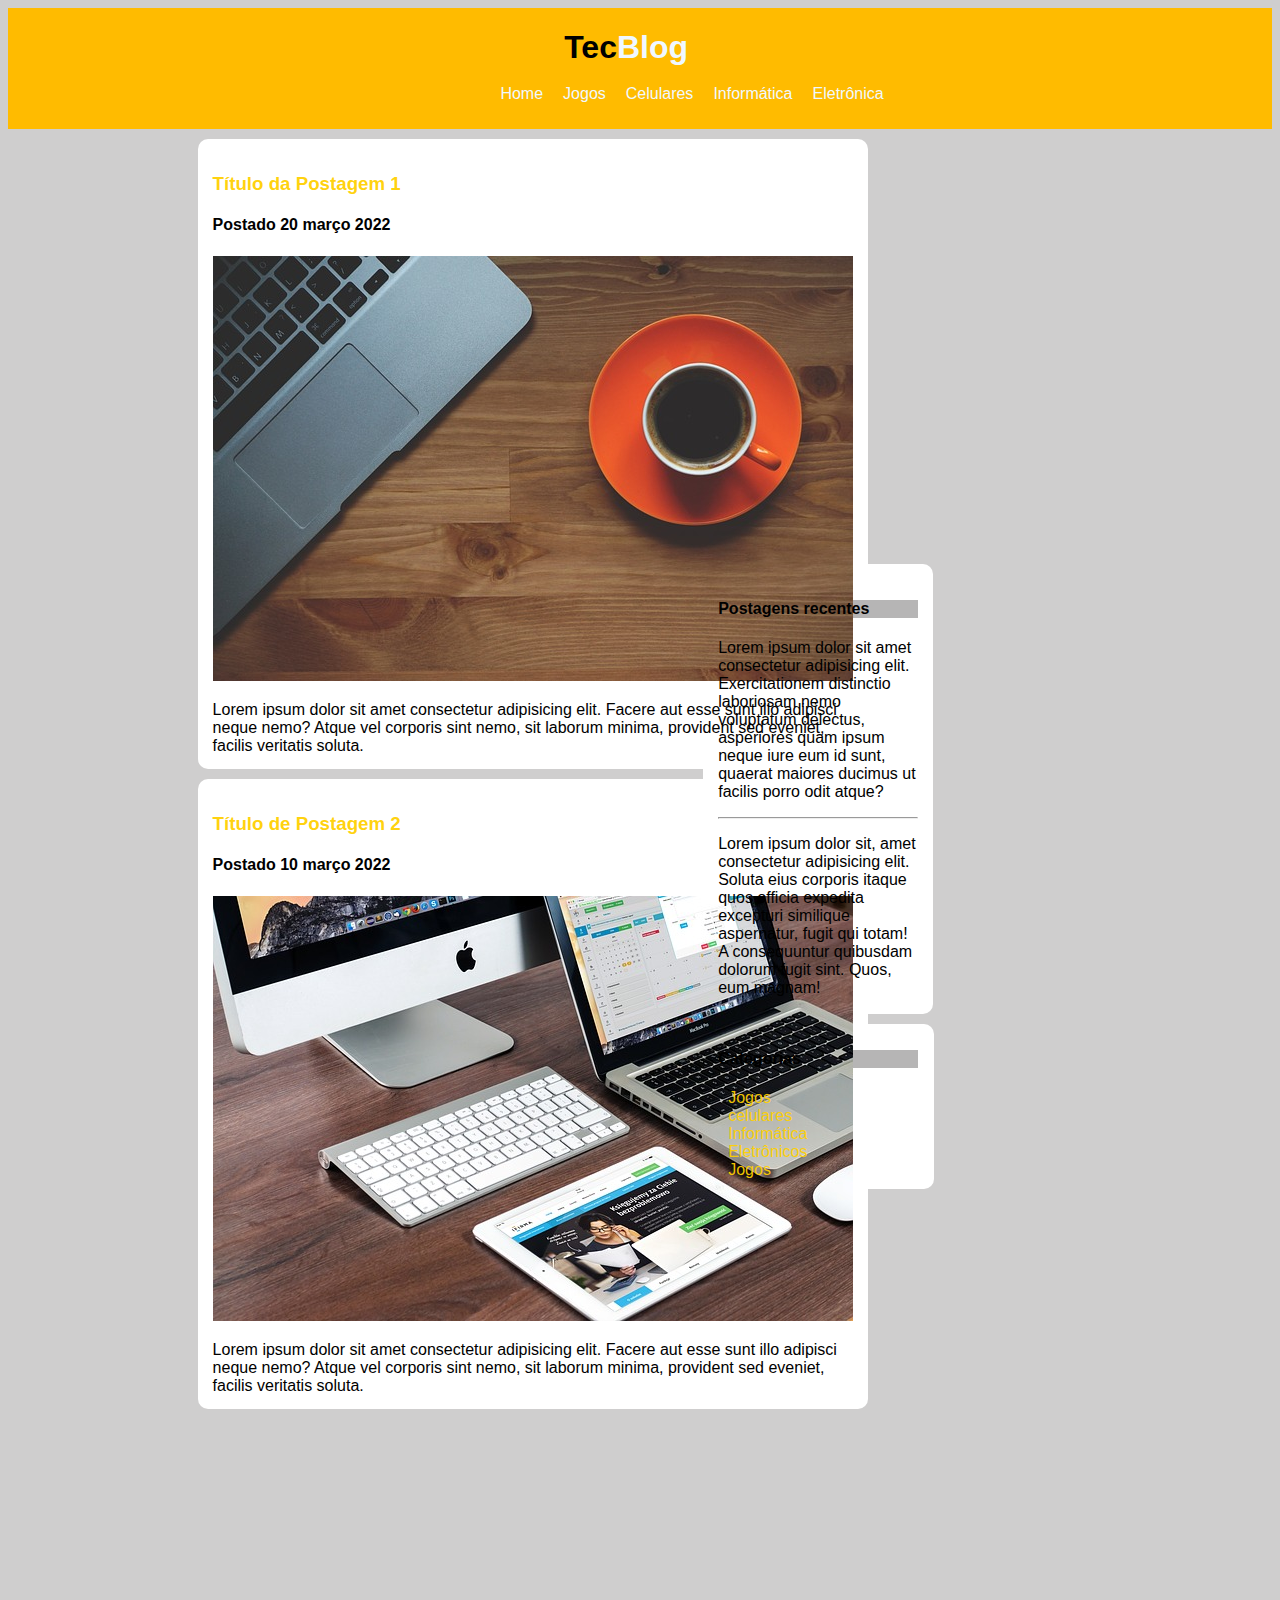
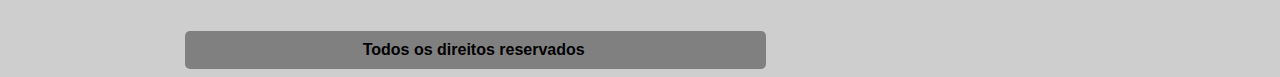
==== index.html @ 00c8b79e "Upload do projeto TecBlog" ====
<!DOCTYPE html>
<html lang="pt-br">
<head>
    <meta charset="UTF-8">
    <meta http-equiv="X-UA-Compatible" content="IE=edge">
    <meta name="viewport" content="width=device-width, initial-scale=1.0">
    <title>Home</title>
    <link rel="stylesheet" href="style.css">
</head>
<body>
    <header>
        <div id="TecBlog">
            <h1 id="Tec">
                Tec <h1 id="Blog">Blog</h1>
            </h1>
        </div>
        <nav>
            <ul>
                <a href="index.html">
                    <li>Home</li>
                </a>
                <a target="_blank" href="jogos.html">
                    <li>Jogos</li>
                </a>
                <a target="_blank" href="celulares.html">
                    <li>Celulares</li>
                </a>
                <a target="_blank" href="informatica.html">
                    <li>Informática</li>
                </a>
                <a target="_blank" href="eletronica.html">
                    <li>Eletrônica</li>
                </a>
            </ul>
        </nav>
    </header>
    <div class="Titulo1">
        <h3>Título da Postagem 1</h3>
        <h4>Postado 20 março 2022</h4>
        <img src="img/imagem1.jpg" alt="">
        <p>Lorem ipsum dolor sit amet consectetur adipisicing elit. Facere aut esse sunt illo adipisci neque nemo? Atque vel corporis sint nemo, sit laborum minima, provident sed eveniet, facilis veritatis soluta.</p>
    </div>


    <div class="Titulo1">
        <h3>Título de Postagem 2</h3>
        <h4>Postado 10 março 2022</h4>
        <img src="img/imagem2.jpg" alt="">
        <p>Lorem ipsum dolor sit amet consectetur adipisicing elit. Facere aut esse sunt illo adipisci neque nemo? Atque vel corporis sint nemo, sit laborum minima, provident sed eveniet, facilis veritatis soluta.</p>
    </div>

    <div id="Titulo2">
        <div id="Postagens">
           <h4>Postagens recentes</h4>
            <p>Lorem ipsum dolor sit amet consectetur adipisicing elit. Exercitationem distinctio laboriosam nemo voluptatum delectus, asperiores quam ipsum neque iure eum id sunt, quaerat maiores ducimus ut facilis porro odit atque?</p>
            <hr>
            <p>Lorem ipsum dolor sit, amet consectetur adipisicing elit. Soluta eius corporis itaque quos officia expedita excepturi similique aspernatur, fugit qui totam! A consequuntur quibusdam dolorum fugit sint. Quos, eum magnam!</p>
        </div>
        <div id="Categorias">
            <h4>Categorias</h4>
            <ul>
                <li>Jogos</li>
                <li>celulares</li>
                <li>Informática</li>
                <li>Eletrônicos</li>
                <li>Jogos</li>
            </ul>
        </div>
    </div>
    
    <footer>
    <b>Todos os direitos reservados</b>
    </footer>

</body>
</html>
---- style.css ----
body{
    font-family: Arial, Helvetica, sans-serif;
    background-color: rgb(207, 206, 206);
}

header{
    background-color: rgb(255, 187, 0);
}

header #TecBlog{
    margin-left: 44%;
    display: flex;
}
header #Tec {
    color: rgb(0, 0, 0);
    
}

header #Blog {
    color: aliceblue
}
nav {
    display: flex;
}
nav ul {
    list-style: none;
    color: aliceblue;
    display: inline-flex;
    margin-left: 35%;
    margin-top: -1%;
}

nav ul li {
    padding: 10px;
}

nav ul li:hover {
    background-color: black;
    transition: 1s;
}
nav ul a{
    text-decoration: none;
    color: aliceblue;
}


.Titulo1 {
    background-color:white ;
    width: 640px;
    height: 600px;
    margin: 10px;
    padding: 15px;
    margin-left: 15%;
    display: block;
    border-radius: 10px;
}

.Titulo1 h3 {
    color: rgba(255, 208, 0, 0.945);
}



#Titulo2 #Postagens {
    margin-top: -67.7%;
    margin-left: 55%;
    border-radius: 10px;
    

}

#Titulo2 #Categorias {
    margin-left: 55%;
    margin-top: -0%;
    background-color: white;
    width: 200px;
    height: 150px;
    padding: 5px 16px 10px 15px;
    border-radius: 10px;
}

#Postagens {
    background-color:white ;
    width: 200px;
    height: 420px;
    margin: 10px;
    padding: 15px;
}

#Postagens h4 {
    background-color:rgb(182, 181, 181);
}

#Categorias h4 {
    background-color: rgb(182, 181, 181);

}

#Categorias ul {
    color: rgba(255, 208, 0, 0.945);
    list-style: none;
    margin-left: -15%;
}

footer {
    text-align: center;
    margin-top: 35%;
    margin-left: 14%;
    background-color: grey;
    margin-right: 40%;
    padding: 10px 12px 10px 8px;
    border-radius: 5px;
}
footer b {
    text-align: center
}
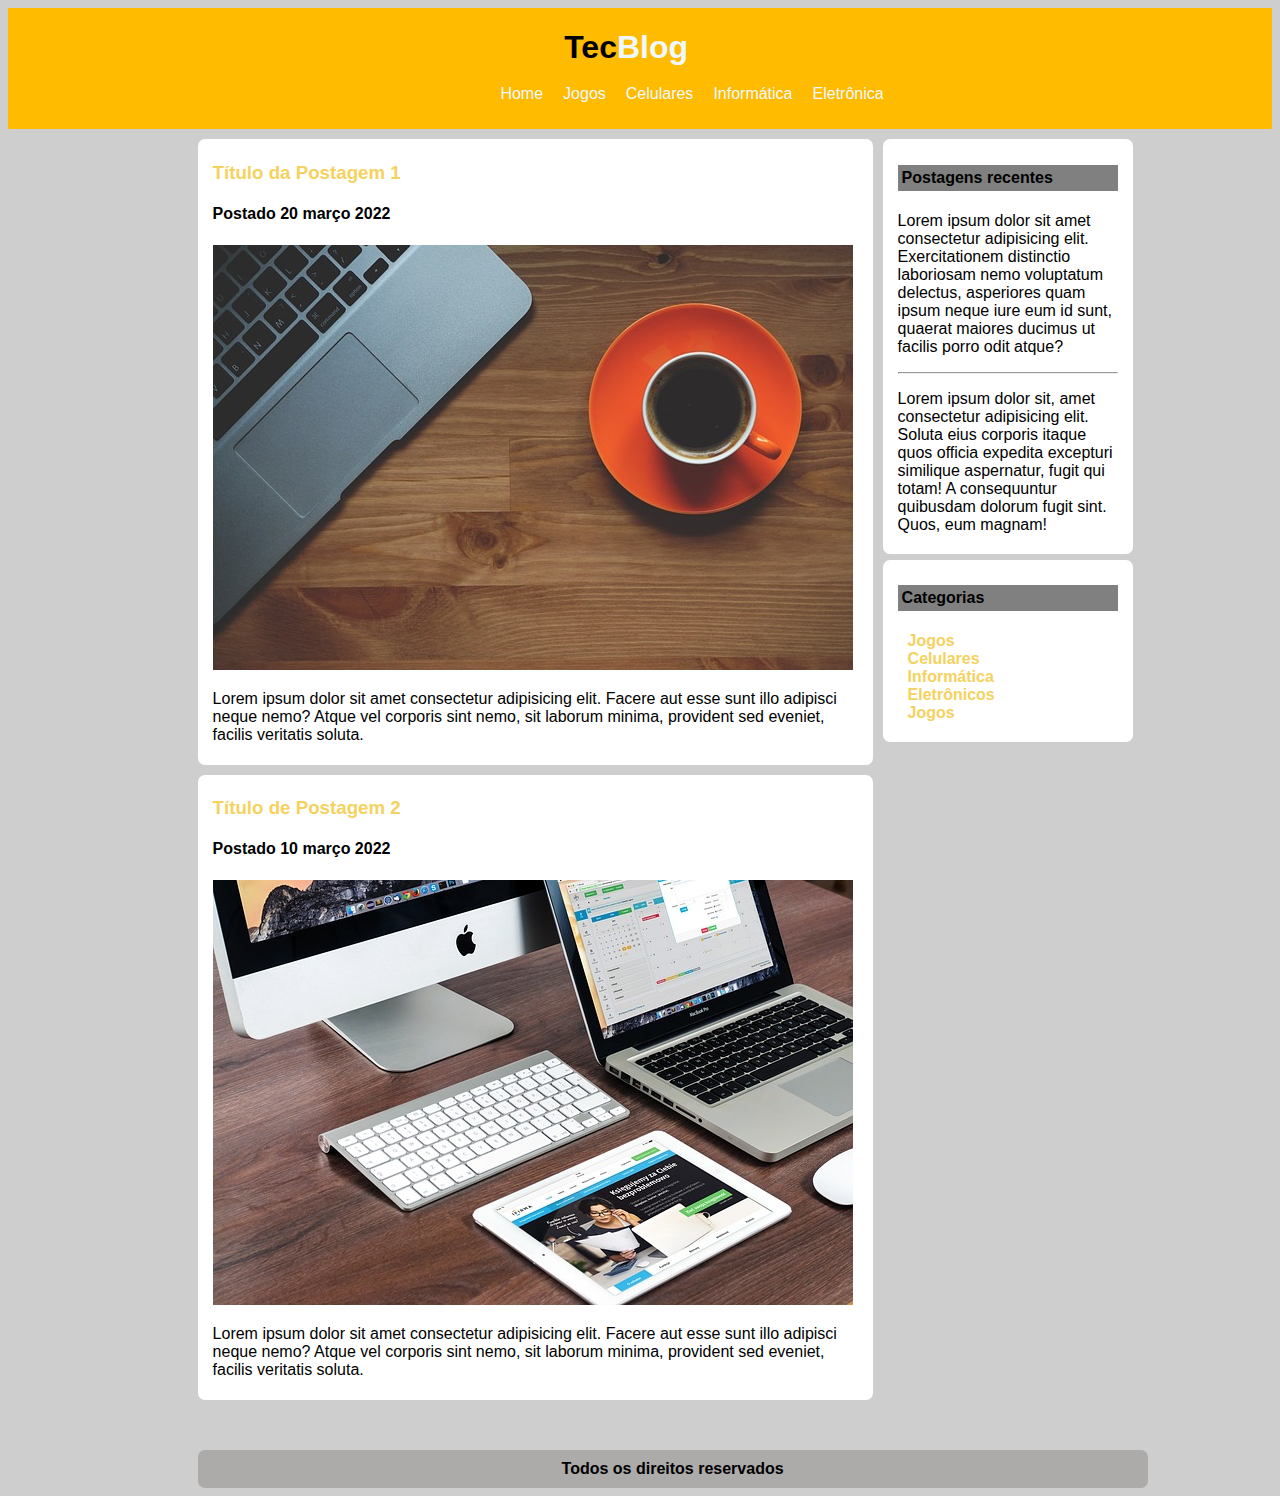
==== commit ba2280fd: "Correção da CSS" ====
--- a/index.html
+++ b/index.html
@@ -34,42 +34,49 @@
             </ul>
         </nav>
     </header>
-    <div class="Titulo1">
-        <h3>Título da Postagem 1</h3>
-        <h4>Postado 20 março 2022</h4>
-        <img src="img/imagem1.jpg" alt="">
-        <p>Lorem ipsum dolor sit amet consectetur adipisicing elit. Facere aut esse sunt illo adipisci neque nemo? Atque vel corporis sint nemo, sit laborum minima, provident sed eveniet, facilis veritatis soluta.</p>
+    <div class="container">
+        <div class="Titulo1">
+            <h3>Título da Postagem 1</h3>
+            <h4>Postado 20 março 2022</h4>
+            <img src="img/imagem1.jpg" alt="">
+            <p>Lorem ipsum dolor sit amet consectetur adipisicing elit. Facere aut esse sunt illo adipisci neque nemo? Atque vel corporis sint nemo, sit laborum minima, provident sed eveniet, facilis veritatis soluta.</p>
+        </div> 
+        
+        <div class="modal">
+            <div id="Postagens">
+                    <h4>Postagens recentes</h4>
+                     <p>Lorem ipsum dolor sit amet consectetur adipisicing elit. Exercitationem distinctio laboriosam nemo voluptatum delectus, asperiores quam ipsum neque iure eum id sunt, quaerat maiores ducimus ut facilis porro odit atque?</p>
+                     <hr>
+                     <p>Lorem ipsum dolor sit, amet consectetur adipisicing elit. Soluta eius corporis itaque quos officia expedita excepturi similique aspernatur, fugit qui totam! A consequuntur quibusdam dolorum fugit sint. Quos, eum magnam!</p>
+            </div>
+    
+            <div id="Categorias">
+                <h4>Categorias</h4>
+                <ul>
+                    <b>
+                        <li>Jogos</li>
+                        <li>Celulares</li>
+                        <li>Informática</li>
+                        <li>Eletrônicos</li>
+                        <li>Jogos</li>
+                    </b>
+                </ul>
+            </div>
+        </div>
     </div>
 
 
-    <div class="Titulo1">
-        <h3>Título de Postagem 2</h3>
-        <h4>Postado 10 março 2022</h4>
-        <img src="img/imagem2.jpg" alt="">
-        <p>Lorem ipsum dolor sit amet consectetur adipisicing elit. Facere aut esse sunt illo adipisci neque nemo? Atque vel corporis sint nemo, sit laborum minima, provident sed eveniet, facilis veritatis soluta.</p>
-    </div>
-
-    <div id="Titulo2">
-        <div id="Postagens">
-           <h4>Postagens recentes</h4>
-            <p>Lorem ipsum dolor sit amet consectetur adipisicing elit. Exercitationem distinctio laboriosam nemo voluptatum delectus, asperiores quam ipsum neque iure eum id sunt, quaerat maiores ducimus ut facilis porro odit atque?</p>
-            <hr>
-            <p>Lorem ipsum dolor sit, amet consectetur adipisicing elit. Soluta eius corporis itaque quos officia expedita excepturi similique aspernatur, fugit qui totam! A consequuntur quibusdam dolorum fugit sint. Quos, eum magnam!</p>
-        </div>
-        <div id="Categorias">
-            <h4>Categorias</h4>
-            <ul>
-                <li>Jogos</li>
-                <li>celulares</li>
-                <li>Informática</li>
-                <li>Eletrônicos</li>
-                <li>Jogos</li>
-            </ul>
+    <div class="Titulo2">
+        <div class="Titulo1">
+            <h3>Título de Postagem 2</h3>
+            <h4>Postado 10 março 2022</h4>
+            <img src="img/imagem2.jpg" alt="">
+            <p>Lorem ipsum dolor sit amet consectetur adipisicing elit. Facere aut esse sunt illo adipisci neque nemo? Atque vel corporis sint nemo, sit laborum minima, provident sed eveniet, facilis veritatis soluta.</p>
         </div>
     </div>
     
     <footer>
-    <b>Todos os direitos reservados</b>
+        <b>Todos os direitos reservados</b>
     </footer>
 
 </body>
--- a/style.css
+++ b/style.css
@@ -43,75 +43,80 @@
     color: aliceblue;
 }
 
+.container {
+display: flex;
+margin-left: 15%;
+margin-bottom: 10px;
+margin-top: 10px
+}
+.Titulo1{
+    padding-left: 15px;
+    padding-top: 4px;
+    padding-bottom: 5px;
+    border-radius: 7px;
+    width: 660px;
+    background-color: #fff;
 
-.Titulo1 {
-    background-color:white ;
-    width: 640px;
-    height: 600px;
-    margin: 10px;
-    padding: 15px;
-    margin-left: 15%;
-    display: block;
-    border-radius: 10px;
+}
+.Titulo1 p{
+    width: 650px
 }
 
-.Titulo1 h3 {
-    color: rgba(255, 208, 0, 0.945);
+.Titulo1 h3{
+    color: rgb(245, 210, 94)
 }
 
+.Titulo2 {
+    margin-left: 15%;
+}
+.modal {
 
-
-#Titulo2 #Postagens {
-    margin-top: -67.7%;
-    margin-left: 55%;
-    border-radius: 10px;
-    
-
-}
-
-#Titulo2 #Categorias {
-    margin-left: 55%;
-    margin-top: -0%;
-    background-color: white;
-    width: 200px;
-    height: 150px;
-    padding: 5px 16px 10px 15px;
-    border-radius: 10px;
+    width: 250px;
+    margin-left: 10px;
 }
 
 #Postagens {
-    background-color:white ;
-    width: 200px;
-    height: 420px;
-    margin: 10px;
-    padding: 15px;
+    background-color: #fff;
+    padding-left: 15px;
+    padding-right: 15px;
+    padding-top: 4px;
+    padding-bottom: 4px;
+    border-radius: 7px;
+    margin-bottom: 6px
 }
 
 #Postagens h4 {
-    background-color:rgb(182, 181, 181);
+    background-color: gray;
+    padding: 4px
+}
+
+#Categorias {
+    background-color: #fff;
+    padding-left: 15px;
+    padding-right: 15px;
+    padding-top: 4px;
+    border-radius: 7px;
+    padding-bottom: 4px
 }
 
 #Categorias h4 {
-    background-color: rgb(182, 181, 181);
-
+    background-color: gray;
+    padding: 4px
 }
 
 #Categorias ul {
-    color: rgba(255, 208, 0, 0.945);
+    color: rgb(245, 210, 94);
     list-style: none;
-    margin-left: -15%;
+    margin-left: -30px
 }
 
 footer {
+    margin-top: 50px;
+    margin-left: 15%;
+    width: 950px;
     text-align: center;
-    margin-top: 35%;
-    margin-left: 14%;
-    background-color: grey;
-    margin-right: 40%;
-    padding: 10px 12px 10px 8px;
-    border-radius: 5px;
-}
-footer b {
-    text-align: center
-}
-
+    background-color: rgb(173, 170, 170);
+    border-radius: 7px;
+    padding: 10px 0px
+   
+}